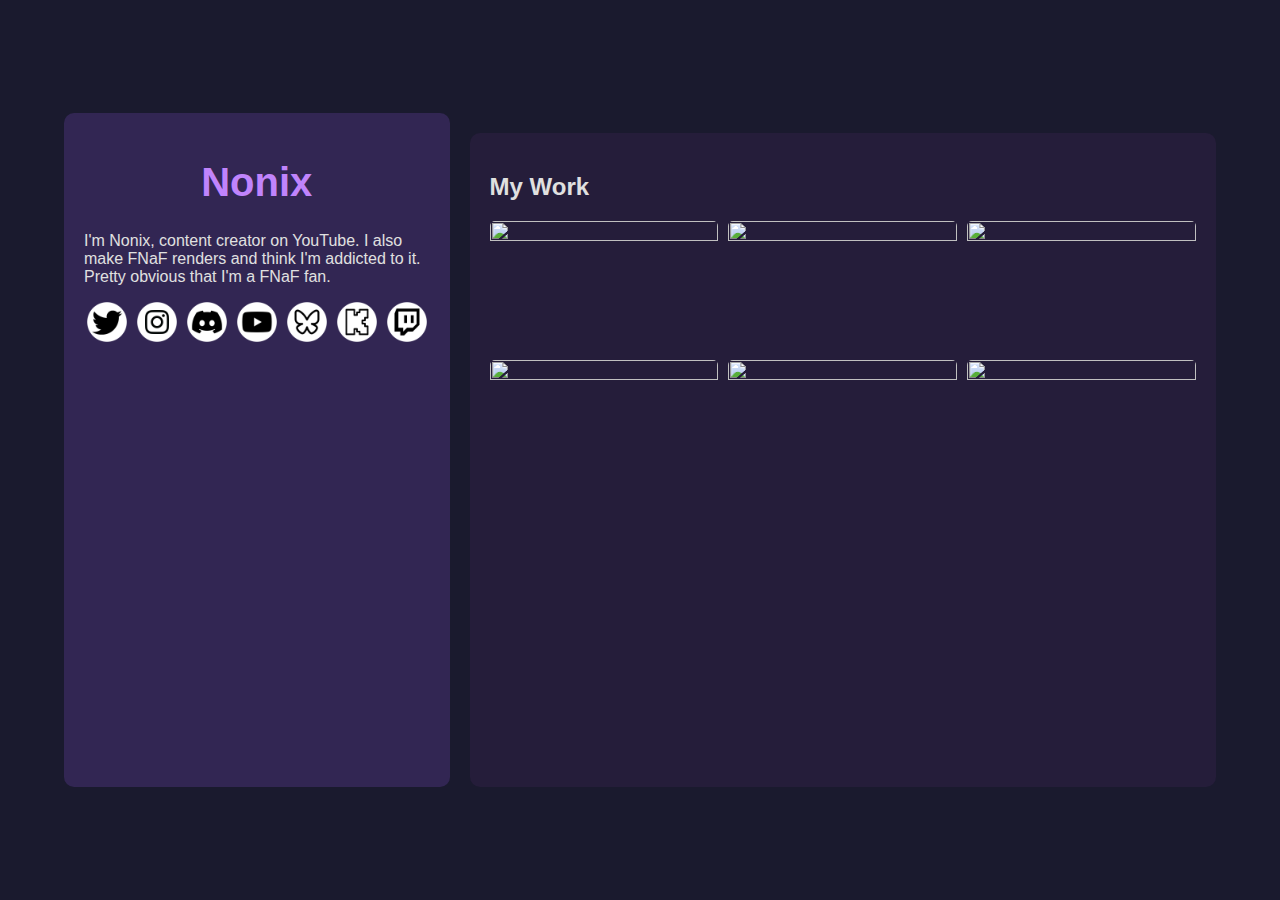
==== index.html @ e41a96eb "Update index.html" ====
<!DOCTYPE html>
  <html lang="en">
  <head>
      <meta charset="UTF-8">
      <meta name="viewport" content="width=device-width, initial-scale=1.0">
      <title>Nonix</title>
      <link rel="icon" type="image/x-icon" href="https://cdn.bsky.app/img/avatar/plain/did:plc:s57xduw7ql3gyxuazjaqhp2f/bafkreiefdpm3soazubwfidsy4oa4dqlrmqaatv2kxylybsobnbc3yaasxy@jpeg">
      <meta name="description" content="saas sees xd aaa sdfsdkgjndsf.">
      <meta name="keywords" content="nonixgames, nonix">
      <meta property="og:image" content="https://cdn.discordapp.com/attachments/1321679023100788737/1342293055171989555/adam-sandler-01-ht-iwb-210217_1613575936452_hpMain_1x1_992.png?ex=67b91b52&is=67b7c9d2&hm=59f2271262623cbc72ff29e89cd0814dd3a5c11d94f70f86508f0f5bfcb41bb0&">
      <link rel="stylesheet" href="design.css">
      <style>
          body {
              background-color: #1a1a2e;
              color: #e0e0e0;
              font-family: 'Arial', sans-serif;
              display: flex;
              justify-content: center;
              align-items: center;
              min-height: 100vh;
              margin: 0;
              flex-direction: column;
          }
          .container {
              display: flex;
              flex-direction: column;
              width: 90%;
              max-width: 1200px;
          }
          .sidebar {
              width: 100%;
              padding: 20px;
              background-color: #322653;
              border-radius: 10px;
              text-align: center;
          }
          .sidebar h1 {
              color: #c084fc;
              font-size: 2.5em;
              text-align: center;
          }
          .social-links {
              display: flex;
              justify-content: center;
              flex-wrap: wrap;
              gap: 10px;
          }
          .social-links a img {
              width: 40px;
              height: 40px;
              border-radius: 5px;
              transition: transform 0.3s;
          }
          .social-links a:hover img {
              transform: scale(1.1);
          }
          .content {
              flex: 1;
              padding: 20px;
              background-color: #251d3a;
              border-radius: 10px;
              margin-top: 20px;
          }
          #gallery {
              display: grid;
              grid-template-columns: repeat(auto-fit, minmax(200px, 1fr));
              gap: 10px;
          }
          .gallery-item {
              width: 100%;
              height: auto;
              object-fit: cover;
              border-radius: 5px;
          }
          .gallery-item.landscape {
              aspect-ratio: 16 / 9;
          }
          .gallery-item.portrait {
              aspect-ratio: 9 / 16;
          }
          @media (min-width: 768px) {
              .container {
                  flex-direction: row;
              }
              .sidebar {
                  width: 30%;
                  text-align: left;
              }
              .content {
                  margin-left: 20px;
              }
          }
      </style>
  </head>
  <body>
      <div class="container">
          <aside class="sidebar">
              <h1>Nonix</h1>
              <p>I'm Nonix, content creator on YouTube. I also make FNaF renders and think I'm addicted to it. Pretty obvious that I'm a FNaF fan.</p>
              <div class="social-links">
                  <a href="https://www.x.com/Nonixgames"><img src="twt.png" alt="Twitter"></a>
                  <a href="https://www.instagram.com/Nonixgames"><img src="insta.png" alt="Instagram"></a>
                  <a href="https://discord.gg/nGxhPvAbuA"><img src="dsc.png" alt="Discord"></a>
                  <a href="https://www.youtube.com/nonixgames"><img src="yt.png" alt="YouTube"></a>
                  <a href="https://bsky.app/profile/nonixgames.com"><img src="bsky.png" alt="Bluesky"></a>
                  <a href="https://www.kick.com/nonixgames"><img src="kick.png" alt="Kick"></a>
                  <a href="https://www.twitch.com/nonixgames"><img src="twch.png" alt="Twitch"></a>
              </div>
          </aside>
          <main class="content">
              <h2>My Work</h2>
              <div id="gallery"></div>
          </main>
      </div>
      <script>
          const gallery = document.getElementById("gallery");
          const mediaLinks = [
              { url: "https://pbs.twimg.com/media/Ghi7MDJXMAAcz7v?format=jpg&name=4096x4096", type: "landscape" },
              { url: "https://pbs.twimg.com/media/GhxafbkWkAAbSX1?format=jpg&name=4096x4096", type: "landscape" },
              { url: "https://pbs.twimg.com/media/GVfm9LAW0AEaDFc?format=jpg&name=medium", type: "landscape" },
              { url: "https://pbs.twimg.com/media/Ghi7MHkXcAAH9To?format=jpg&name=4096x4096", type: "portrait" },
              { url: "https://pbs.twimg.com/media/GgEaNNDWAAAzDjn?format=jpg&name=4096x4096", type: "portrait" },
              { url: "https://pbs.twimg.com/media/GgLSGEUXEAAx6gD?format=jpg&name=4096x4096", type: "portrait" }
          ];
          mediaLinks.forEach(media => {
              if (media.url) {
                  const element = document.createElement("img");
                  element.src = media.url;
                  element.classList.add("gallery-item", media.type);
                  gallery.appendChild(element);
              }
          });
      </script>
  </body>
  </html>
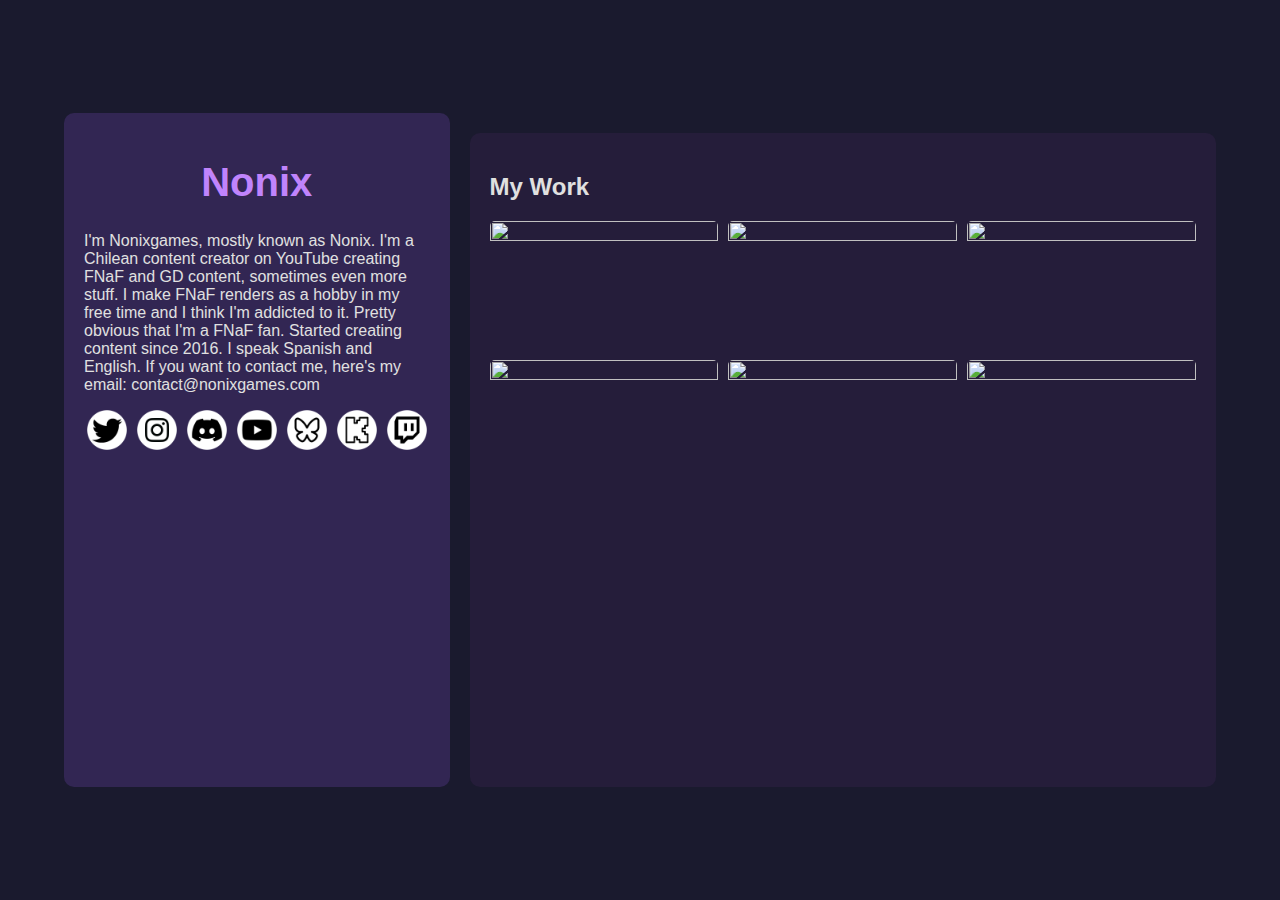
==== commit 7abf023d: "Update index.html" ====
--- a/index.html
+++ b/index.html
@@ -5,9 +5,9 @@
       <meta name="viewport" content="width=device-width, initial-scale=1.0">
       <title>Nonix</title>
       <link rel="icon" type="image/x-icon" href="https://cdn.bsky.app/img/avatar/plain/did:plc:s57xduw7ql3gyxuazjaqhp2f/bafkreiefdpm3soazubwfidsy4oa4dqlrmqaatv2kxylybsobnbc3yaasxy@jpeg">
-      <meta name="description" content="saas sees xd aaa sdfsdkgjndsf.">
+      <meta name="description" content="Nonix website showcasing his renders and social medias.">
       <meta name="keywords" content="nonixgames, nonix">
-      <meta property="og:image" content="https://cdn.discordapp.com/attachments/1321679023100788737/1342293055171989555/adam-sandler-01-ht-iwb-210217_1613575936452_hpMain_1x1_992.png?ex=67b91b52&is=67b7c9d2&hm=59f2271262623cbc72ff29e89cd0814dd3a5c11d94f70f86508f0f5bfcb41bb0&">
+      <meta property="og:image" content="https://yt3.googleusercontent.com/JdOxCyVJTH5Mtm6HeCTq8UquftEjbLCTanlm_UG0JLynafo08mKDyrxUp1TnCUxiA2puG5aV=s160-c-k-c0x00ffffff-no-rj">
       <link rel="stylesheet" href="design.css">
       <style>
           body {
@@ -96,7 +96,7 @@
       <div class="container">
           <aside class="sidebar">
               <h1>Nonix</h1>
-              <p>I'm Nonix, content creator on YouTube. I also make FNaF renders and think I'm addicted to it. Pretty obvious that I'm a FNaF fan.</p>
+              <p>I'm Nonixgames, mostly known as Nonix. I'm a Chilean content creator on YouTube creating FNaF and GD content, sometimes even more stuff. I make FNaF renders as a hobby in my free time and I think I'm addicted to it. Pretty obvious that I'm a FNaF fan. Started creating content since 2016. I speak Spanish and English. If you want to contact me, here's my email: contact@nonixgames.com</p>
               <div class="social-links">
                   <a href="https://www.x.com/Nonixgames"><img src="twt.png" alt="Twitter"></a>
                   <a href="https://www.instagram.com/Nonixgames"><img src="insta.png" alt="Instagram"></a>
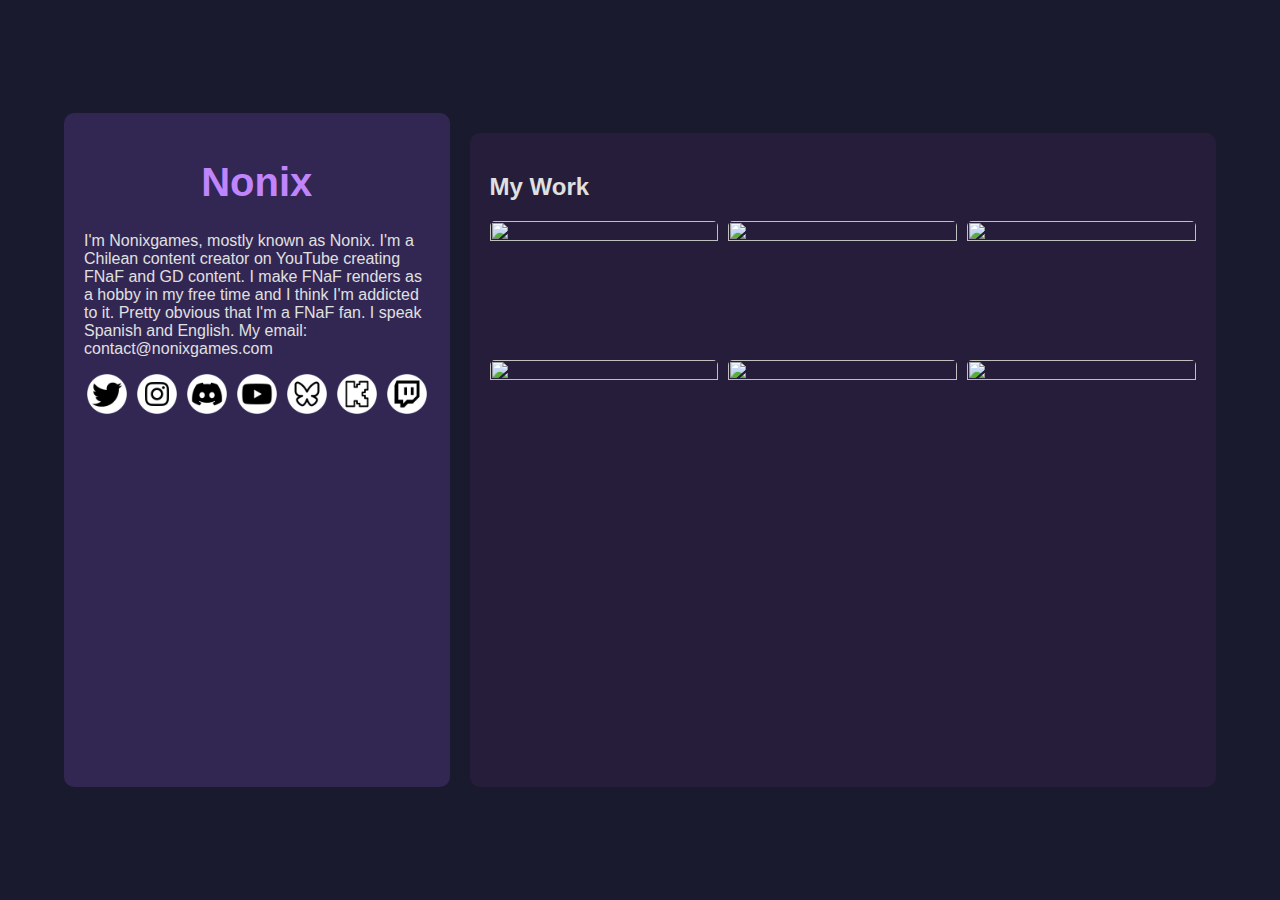
==== commit ff42d63a: "Update index.html" ====
--- a/index.html
+++ b/index.html
@@ -96,7 +96,7 @@
       <div class="container">
           <aside class="sidebar">
               <h1>Nonix</h1>
-              <p>I'm Nonixgames, mostly known as Nonix. I'm a Chilean content creator on YouTube creating FNaF and GD content, sometimes even more stuff. I make FNaF renders as a hobby in my free time and I think I'm addicted to it. Pretty obvious that I'm a FNaF fan. Started creating content since 2016. I speak Spanish and English. If you want to contact me, here's my email: contact@nonixgames.com</p>
+              <p>I'm Nonixgames, mostly known as Nonix. I'm a Chilean content creator on YouTube creating FNaF and GD content. I make FNaF renders as a hobby in my free time and I think I'm addicted to it. Pretty obvious that I'm a FNaF fan. I speak Spanish and English.             My email: contact@nonixgames.com</p>
               <div class="social-links">
                   <a href="https://www.x.com/Nonixgames"><img src="twt.png" alt="Twitter"></a>
                   <a href="https://www.instagram.com/Nonixgames"><img src="insta.png" alt="Instagram"></a>
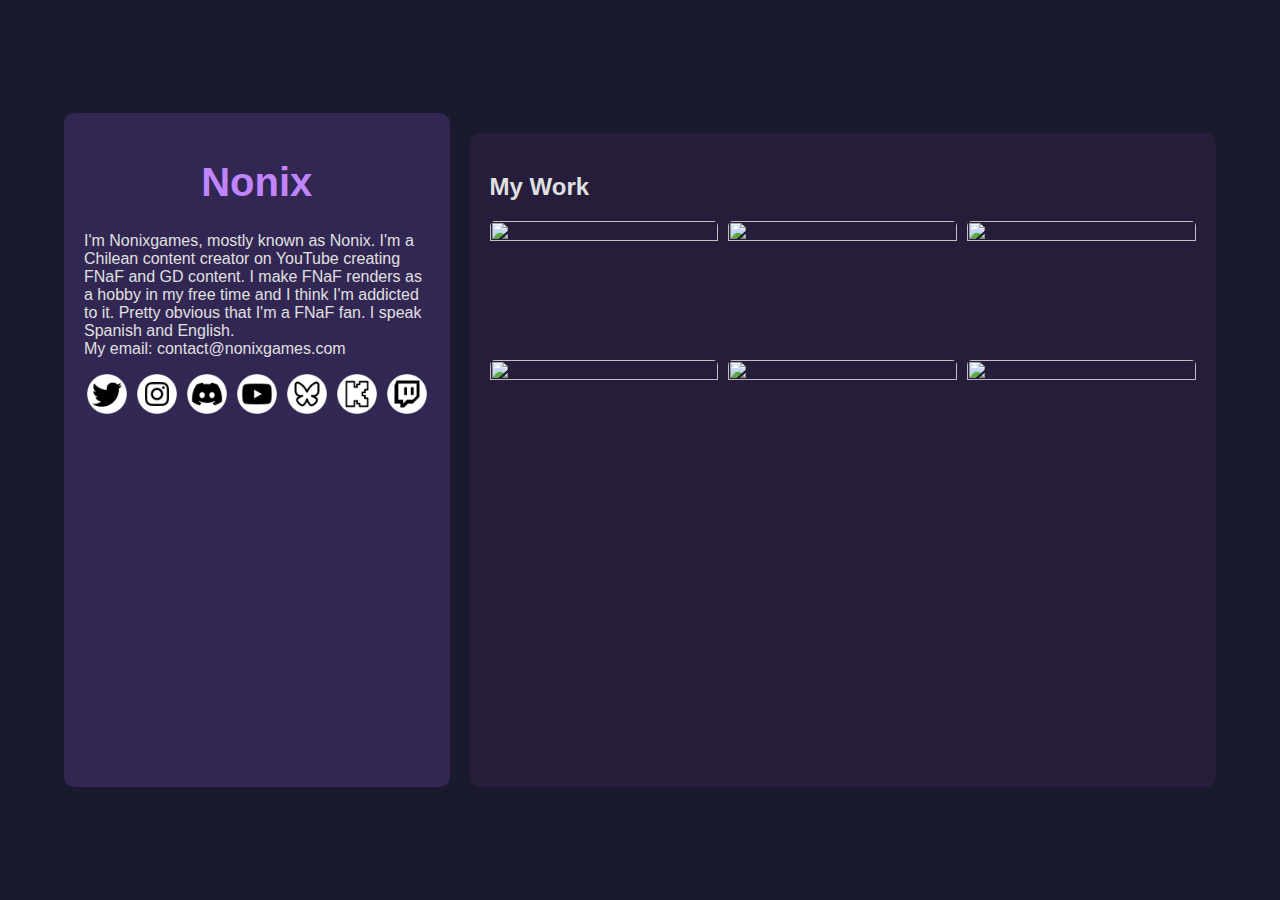
==== commit ecfa5e4c: "Update index.html" ====
--- a/index.html
+++ b/index.html
@@ -96,7 +96,7 @@
       <div class="container">
           <aside class="sidebar">
               <h1>Nonix</h1>
-              <p>I'm Nonixgames, mostly known as Nonix. I'm a Chilean content creator on YouTube creating FNaF and GD content. I make FNaF renders as a hobby in my free time and I think I'm addicted to it. Pretty obvious that I'm a FNaF fan. I speak Spanish and English.             My email: contact@nonixgames.com</p>
+              <p>I'm Nonixgames, mostly known as Nonix. I'm a Chilean content creator on YouTube creating FNaF and GD content. I make FNaF renders as a hobby in my free time and I think I'm addicted to it. Pretty obvious that I'm a FNaF fan. I speak Spanish and English. <br>My email: contact@nonixgames.com</p>
               <div class="social-links">
                   <a href="https://www.x.com/Nonixgames"><img src="twt.png" alt="Twitter"></a>
                   <a href="https://www.instagram.com/Nonixgames"><img src="insta.png" alt="Instagram"></a>
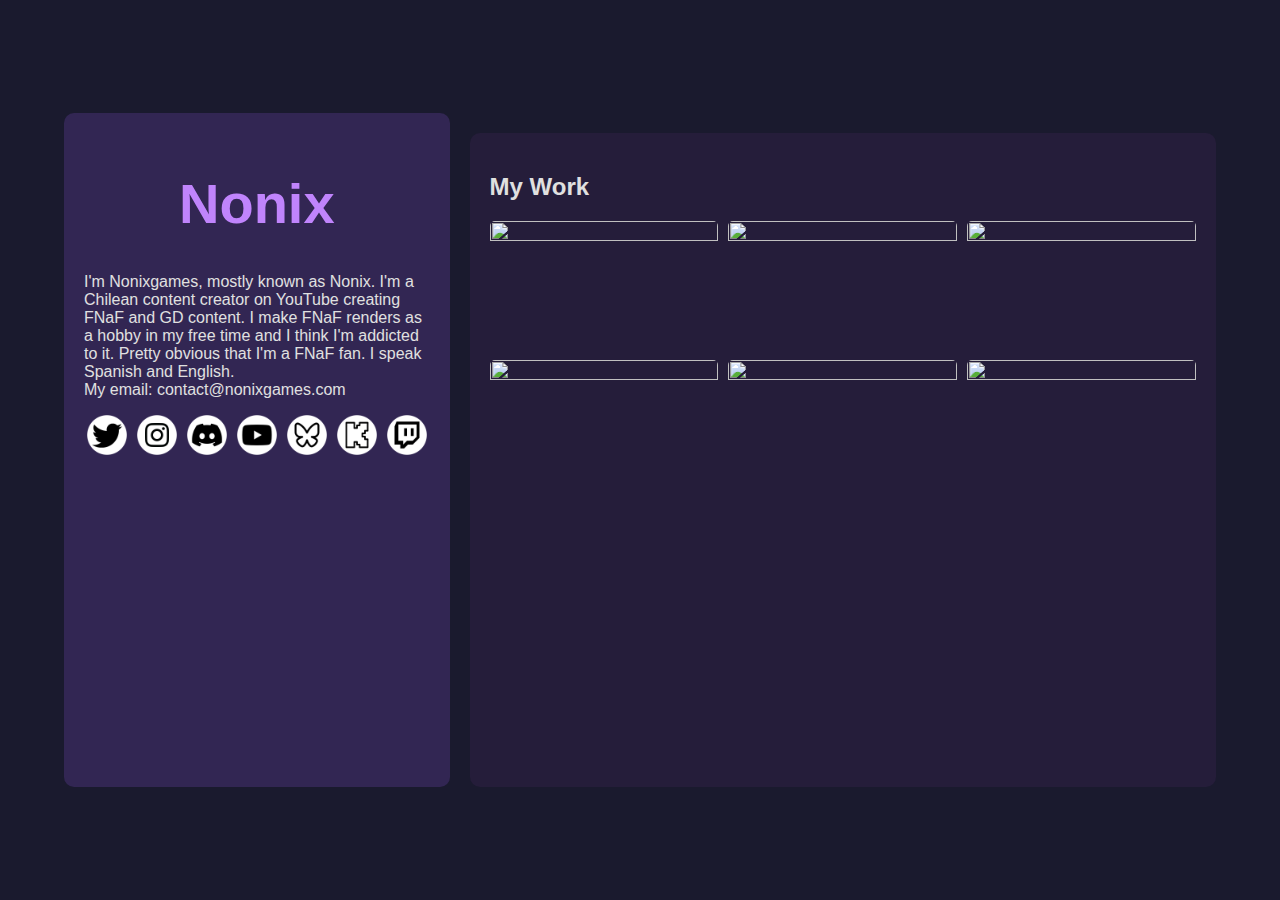
==== commit ba326760: "Update index.html" ====
--- a/index.html
+++ b/index.html
@@ -28,7 +28,7 @@
               max-width: 1200px;
           }
           .sidebar {
-              width: 100%;
+              width: 90%;
               padding: 20px;
               background-color: #322653;
               border-radius: 10px;
@@ -36,7 +36,7 @@
           }
           .sidebar h1 {
               color: #c084fc;
-              font-size: 2.5em;
+              font-size: 3.5em;
               text-align: center;
           }
           .social-links {
